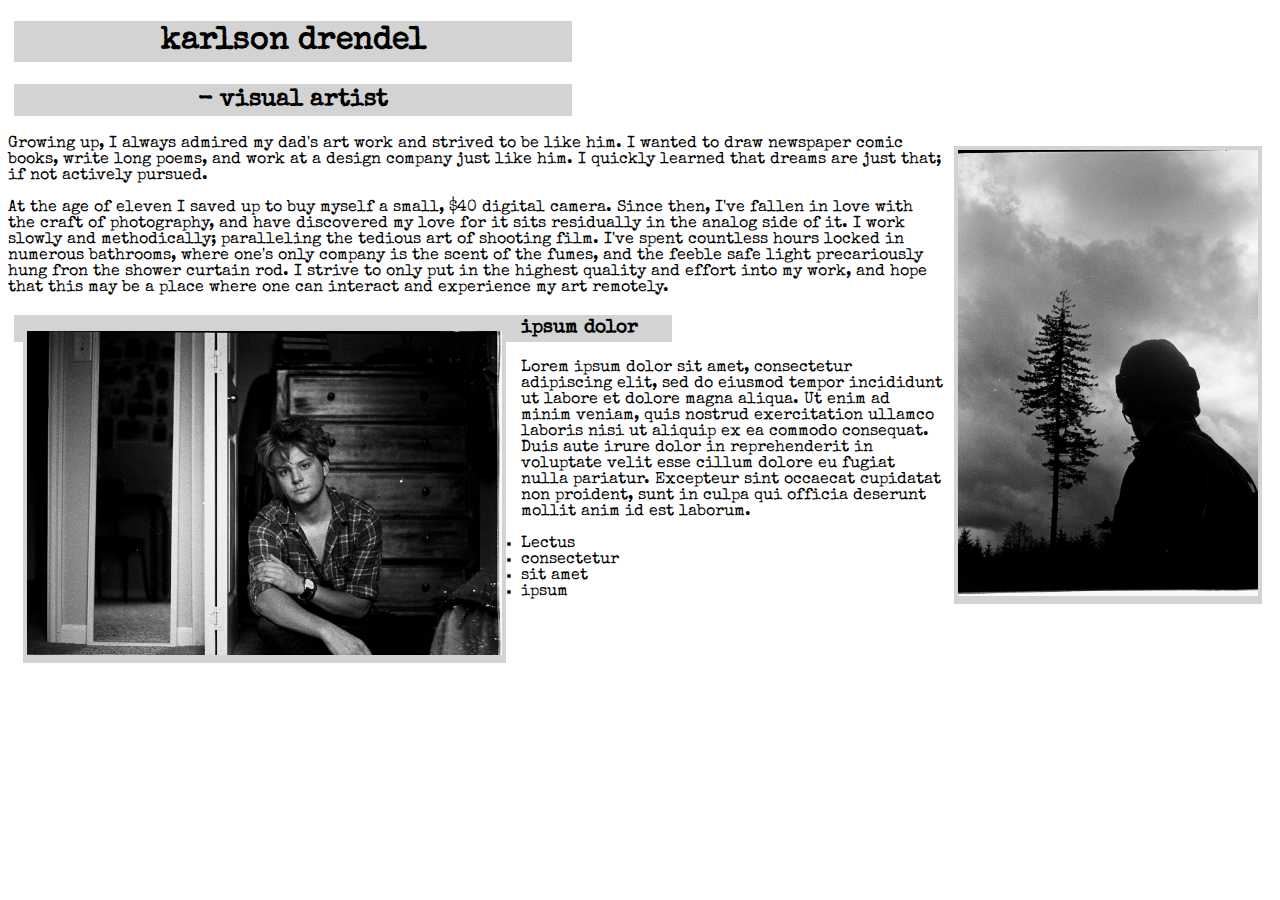
==== codereview1.html @ 2ee4d907 "add images and extra text work." ====
<!DOCTYPE html>
<html lang="en-US">
  <head>
    <link href="styles.css" rel="stylesheet" type="text/css">
<title>Karlson Drendel</title>
<h1><div class="title">karlson drendel</div></h1>
<h2><div class="title2">- visual artist</div></h2>
</head>
<body>
<div class="max"><img src="img/max.jpg" alt="max" width="300"></div>
<p>Growing up, I always admired my dad's art work and strived to be like him. I wanted to draw newspaper comic books, write long poems, and work at a design company just like him. I quickly learned that dreams are just that; if not actively pursued.</p>
 <p>At the age of eleven I saved up to buy myself a small, $40 digital camera. Since then, I've fallen in love with the craft of photography, and have discovered my love for it sits residually in the analog side of it. I work slowly and methodically; paralleling the tedious art of shooting film. I've spent countless hours locked in numerous bathrooms, where one's only company is the scent of the fumes, and the feeble safe light precariously hung fron the shower curtain rod. I strive to only put in the highest quality and effort into my work, and hope that this may be a place where one can interact and experience my art remotely.
</p>
<div class="selfportrait"><img src="img/me.jpg" alt="Self Portrait" width="475"></div>
<h3><div class="heading_3">ipsum dolor</div></h3>
<p>Lorem ipsum dolor sit amet, consectetur adipiscing elit, sed do eiusmod tempor incididunt ut labore et dolore magna aliqua. Ut enim ad minim veniam, quis nostrud exercitation ullamco laboris nisi ut aliquip ex ea commodo consequat. Duis aute irure dolor in reprehenderit in voluptate velit esse cillum dolore eu fugiat nulla pariatur. Excepteur sint occaecat cupidatat non proident, sunt in culpa qui officia deserunt mollit anim id est laborum.</p>
<ul>
  <li>Lectus</li>
  <li>consectetur</li>
  <li>sit amet</li>
  <li>ipsum</li>
</ul>
</body>
  </html>
---- styles.css ----
@font-face {
  src: url(fonts/SpecialElite-Regular.ttf); font-family: Typewriter;
}
h1 {
  font-family: Typewriter;
}
h2 {
  font-family: Typewriter;
}
h3{
  font-family: Typewriter;
}
p {
  font-family: Typewriter;
}
ul {
  font-family: Typewriter;
}

head {
  background-image: url(img/alaska.jpg)
}
.max {
  float: right;
  margin: 10px;
  border: 10px;
  padding: 4px;
  background-color:lightgray;
}
  .selfportrait {
    float: left;
    margin: 15px;
    border: 20px;
    padding: 4px;
    background-color:lightgray;
}
.heading_3 {
  margin: 6px;
  border: 2px rgb(219, 221, 216);
  width: 650px;
  padding: 4px;
  background-color: lightgray;
}

.title {
  margin: 6px;
  border: 2px rgb(219, 221, 216);
  width: 550px;
  padding: 4px;
  background-color: lightgray;
  text-align: center;
}
.title2 {
  margin: 6px;
  border: 2px rgb(219, 221, 216);
  width: 550px;
  padding: 4px;
  background-color:lightgray;
  text-align: center;
}
body{
  background-image: "img/wrinkled.png"
}
☞
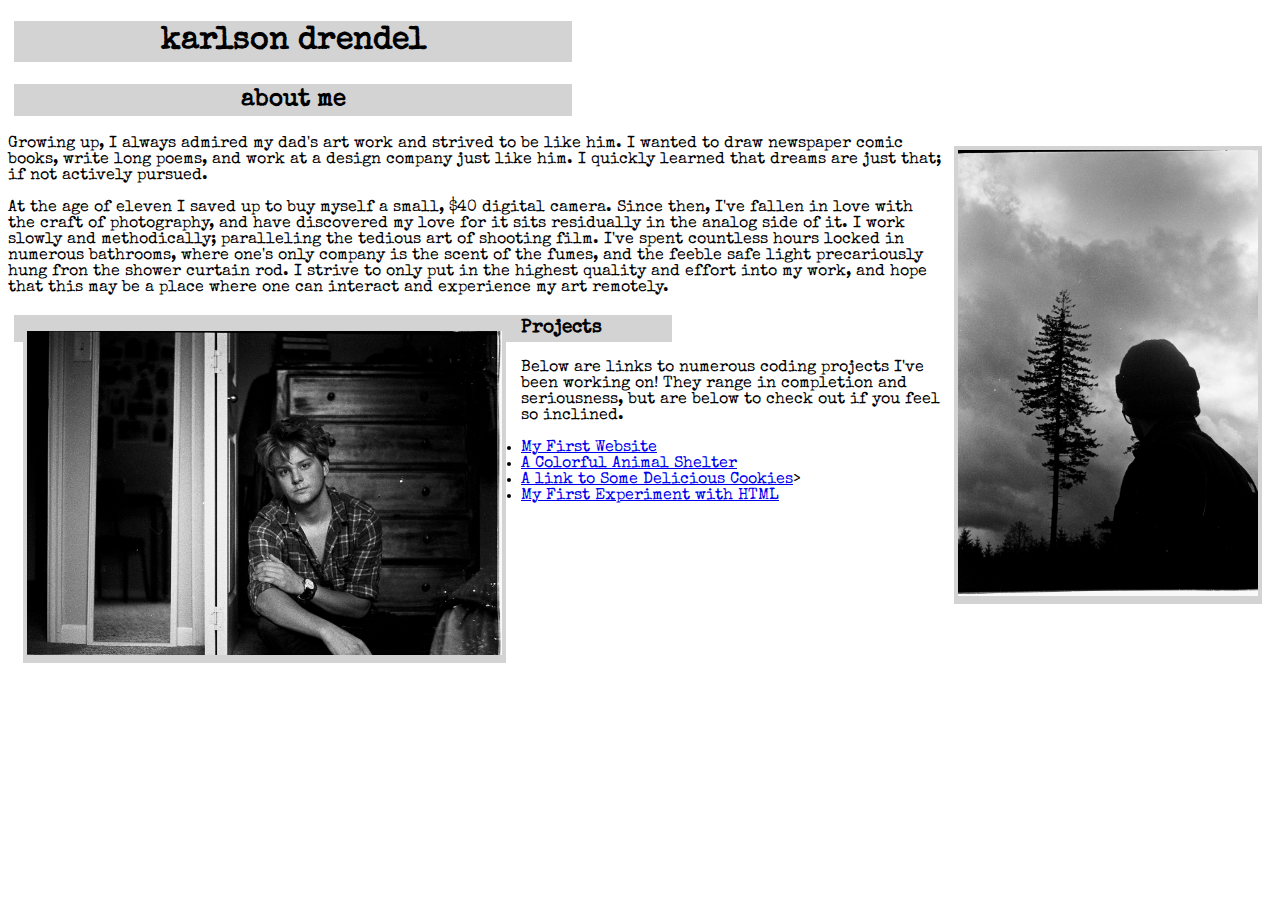
==== commit 6e88ec9e: "Add list and hyperlinks to repo." ====
--- a/codereview1.html
+++ b/codereview1.html
@@ -4,21 +4,22 @@
     <link href="styles.css" rel="stylesheet" type="text/css">
 <title>Karlson Drendel</title>
 <h1><div class="title">karlson drendel</div></h1>
-<h2><div class="title2">- visual artist</div></h2>
+<h2><div class="title2">about me</div></h2>
 </head>
 <body>
 <div class="max"><img src="img/max.jpg" alt="max" width="300"></div>
 <p>Growing up, I always admired my dad's art work and strived to be like him. I wanted to draw newspaper comic books, write long poems, and work at a design company just like him. I quickly learned that dreams are just that; if not actively pursued.</p>
  <p>At the age of eleven I saved up to buy myself a small, $40 digital camera. Since then, I've fallen in love with the craft of photography, and have discovered my love for it sits residually in the analog side of it. I work slowly and methodically; paralleling the tedious art of shooting film. I've spent countless hours locked in numerous bathrooms, where one's only company is the scent of the fumes, and the feeble safe light precariously hung fron the shower curtain rod. I strive to only put in the highest quality and effort into my work, and hope that this may be a place where one can interact and experience my art remotely.
 </p>
+
 <div class="selfportrait"><img src="img/me.jpg" alt="Self Portrait" width="475"></div>
-<h3><div class="heading_3">ipsum dolor</div></h3>
-<p>Lorem ipsum dolor sit amet, consectetur adipiscing elit, sed do eiusmod tempor incididunt ut labore et dolore magna aliqua. Ut enim ad minim veniam, quis nostrud exercitation ullamco laboris nisi ut aliquip ex ea commodo consequat. Duis aute irure dolor in reprehenderit in voluptate velit esse cillum dolore eu fugiat nulla pariatur. Excepteur sint occaecat cupidatat non proident, sunt in culpa qui officia deserunt mollit anim id est laborum.</p>
+<h3><div class="heading_3">Projects</div></h3>
+<p>Below are links to numerous coding projects I've been working on! They range in completion and seriousness, but are below to check out if you feel so inclined.</p>
 <ul>
-  <li>Lectus</li>
-  <li>consectetur</li>
-  <li>sit amet</li>
-  <li>ipsum</li>
+  <li><a href="https://github.com/kdrendel99/My-first-website">My First Website </a></li>
+  <li><a href="https://github.com/kdrendel99/shelter.repo">A Colorful Animal Shelter</a></li>
+  <li><a href="https://github.com/kdrendel99/Cookie-Recipie">A link to Some Delicious Cookies</a>></li>
+  <li><a href="https://github.com/kdrendel99/hello-world/blob/main/hello-world.html">My First Experiment with HTML</a></li>
 </ul>
 </body>
   </html>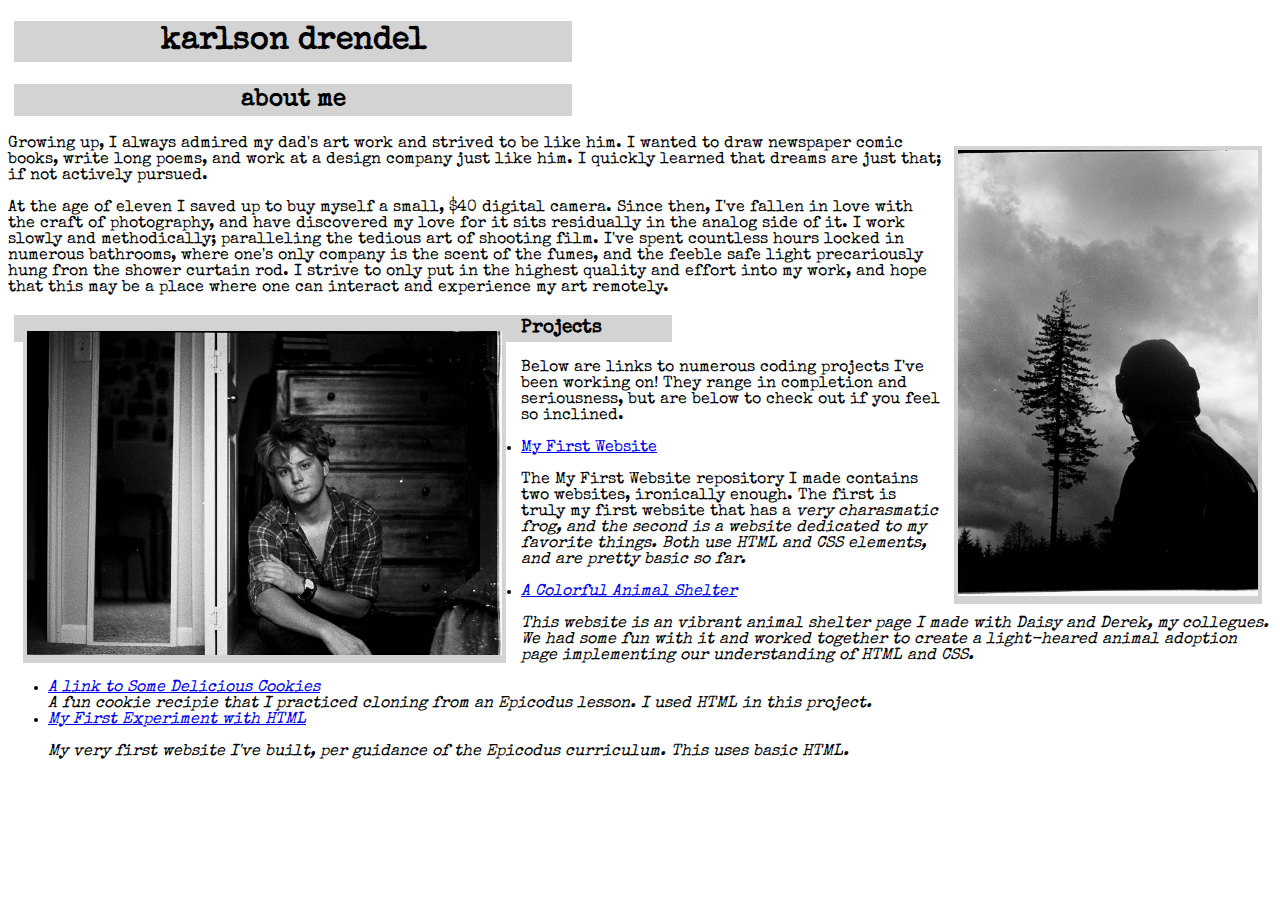
==== commit 0fcf7723: "Update list with description, built new gh-pages branch." ====
--- a/codereview1.html
+++ b/codereview1.html
@@ -17,9 +17,13 @@
 <p>Below are links to numerous coding projects I've been working on! They range in completion and seriousness, but are below to check out if you feel so inclined.</p>
 <ul>
   <li><a href="https://github.com/kdrendel99/My-first-website">My First Website </a></li>
+    <p>The My First Website repository I made contains two websites, ironically enough. The first is truly my first website that has a <em>very<em> charasmatic frog, and the second is a website dedicated to my favorite things. Both use HTML and CSS elements, and are pretty basic so far.</p>
   <li><a href="https://github.com/kdrendel99/shelter.repo">A Colorful Animal Shelter</a></li>
-  <li><a href="https://github.com/kdrendel99/Cookie-Recipie">A link to Some Delicious Cookies</a>></li>
+    <p>This website is an vibrant animal shelter page I made with Daisy and Derek, my collegues. We had some fun with it and worked together to create a light-heared animal adoption page implementing our understanding of HTML and CSS.</p>
+  <li><a href="https://github.com/kdrendel99/Cookie-Recipie">A link to Some Delicious Cookies</a></li>
+    <a>A fun cookie recipie that I practiced cloning from an Epicodus lesson. I used HTML in this project.</a>
   <li><a href="https://github.com/kdrendel99/hello-world/blob/main/hello-world.html">My First Experiment with HTML</a></li>
+    <p> My very first website I've built, per guidance of the Epicodus curriculum. This uses basic HTML.</p>
 </ul>
 </body>
   </html>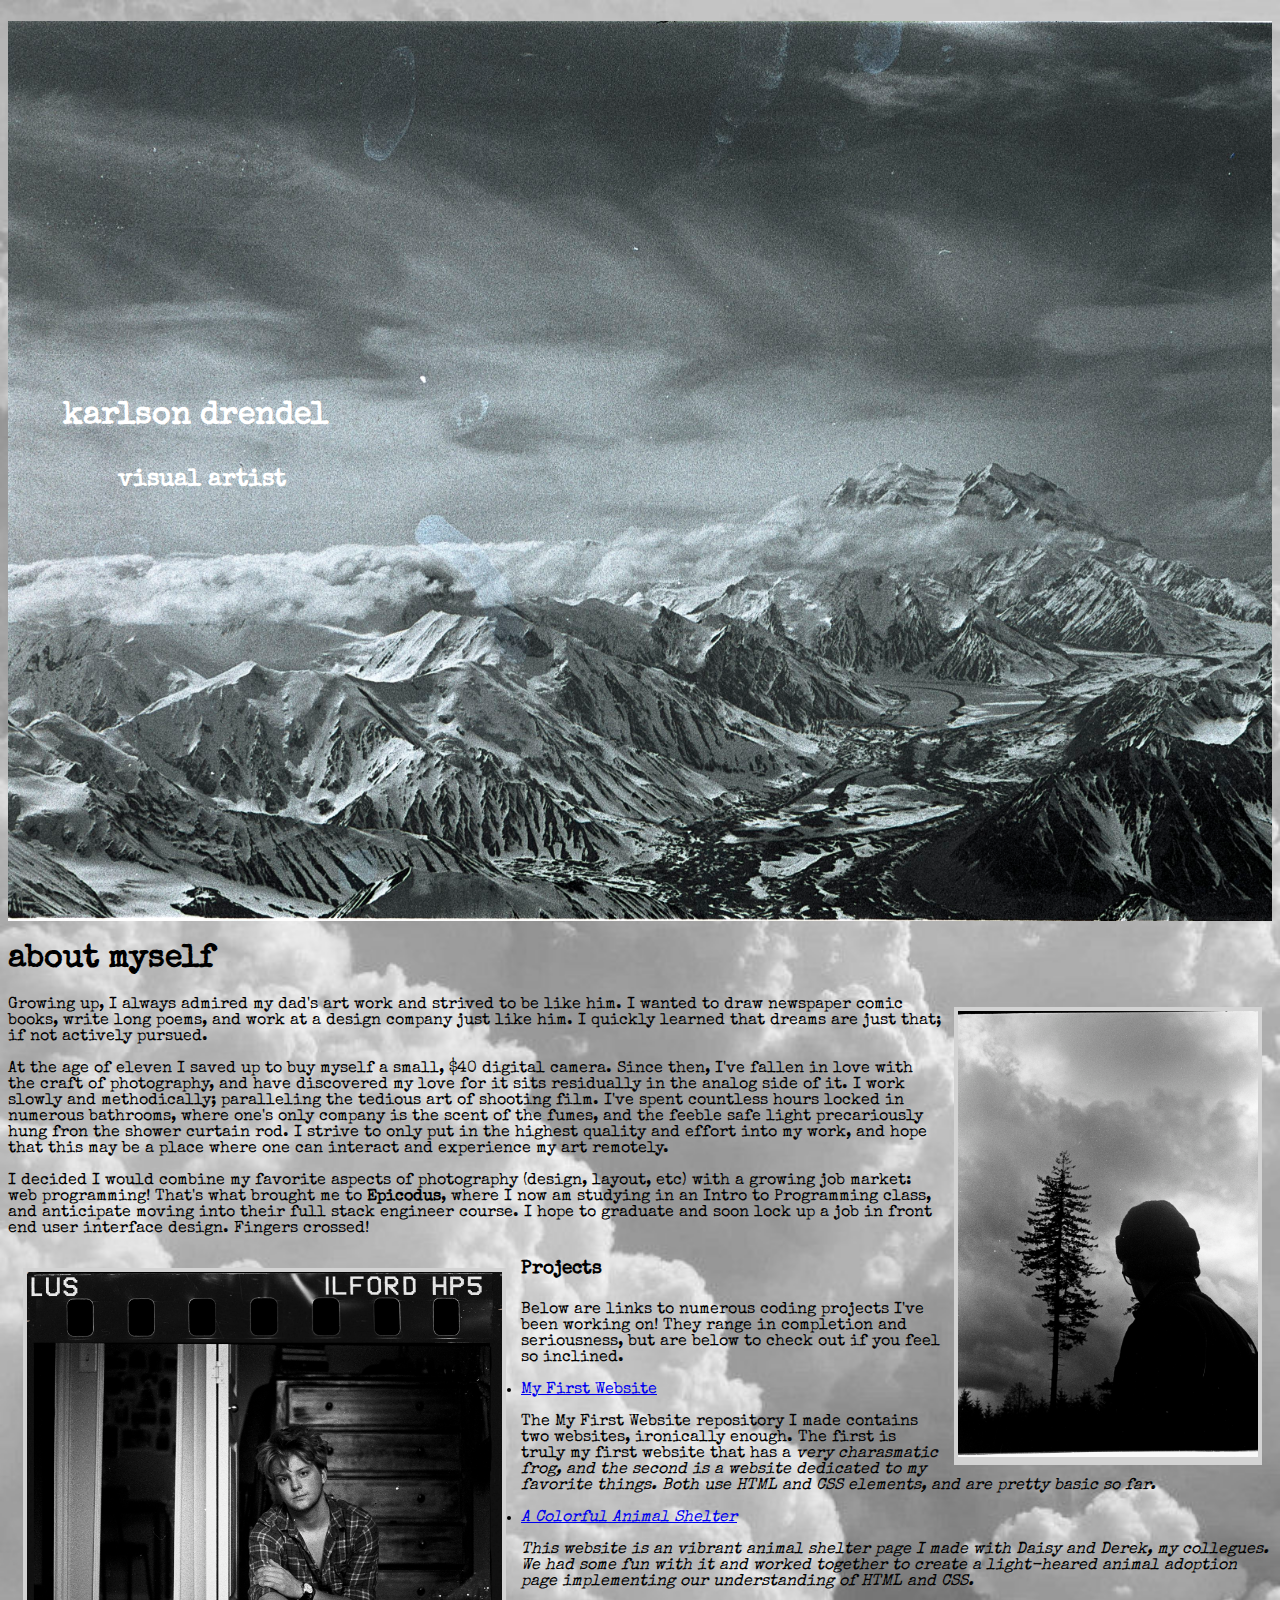
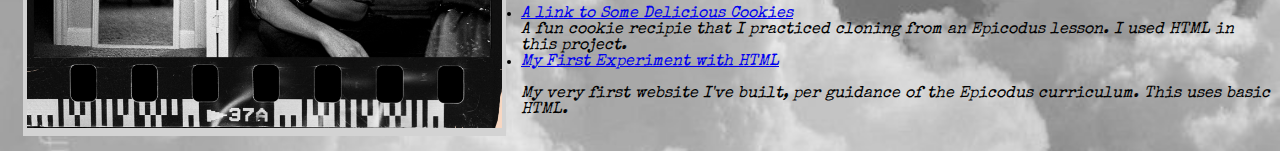
==== commit 56efec98: "Add styling elements, background photos, clean up code." ====
--- a/codereview1.html
+++ b/codereview1.html
@@ -1,19 +1,22 @@
 <!DOCTYPE html>
 <html lang="en-US">
+  <link href="styles.css" rel="stylesheet" type="text/css">
+  <header>
   <head>
-    <link href="styles.css" rel="stylesheet" type="text/css">
 <title>Karlson Drendel</title>
 <h1><div class="title">karlson drendel</div></h1>
-<h2><div class="title2">about me</div></h2>
+<h2><div class="title2">visual artist</div></h2>
 </head>
+</header>
 <body>
+  <h1>about myself</h1>
 <div class="max"><img src="img/max.jpg" alt="max" width="300"></div>
 <p>Growing up, I always admired my dad's art work and strived to be like him. I wanted to draw newspaper comic books, write long poems, and work at a design company just like him. I quickly learned that dreams are just that; if not actively pursued.</p>
  <p>At the age of eleven I saved up to buy myself a small, $40 digital camera. Since then, I've fallen in love with the craft of photography, and have discovered my love for it sits residually in the analog side of it. I work slowly and methodically; paralleling the tedious art of shooting film. I've spent countless hours locked in numerous bathrooms, where one's only company is the scent of the fumes, and the feeble safe light precariously hung fron the shower curtain rod. I strive to only put in the highest quality and effort into my work, and hope that this may be a place where one can interact and experience my art remotely.
 </p>
-
+<p>I decided I would combine my favorite aspects of photography (design, layout, etc) with a growing job market: web programming! That's what brought me to <strong>Epicodus</strong>, where I now am studying in an Intro to Programming class, and anticipate moving into their full stack engineer course. I hope to graduate and soon lock up a job in front end user interface design. Fingers crossed! </p>
 <div class="selfportrait"><img src="img/me.jpg" alt="Self Portrait" width="475"></div>
-<h3><div class="heading_3">Projects</div></h3>
+<h3><div class="heading_3"><strong>Projects</strong></div></h3>
 <p>Below are links to numerous coding projects I've been working on! They range in completion and seriousness, but are below to check out if you feel so inclined.</p>
 <ul>
   <li><a href="https://github.com/kdrendel99/My-first-website">My First Website </a></li>
--- a/styles.css
+++ b/styles.css
@@ -16,9 +16,17 @@
 ul {
   font-family: Typewriter;
 }
-
-head {
-  background-image: url(img/alaska.jpg)
+body {
+  background-image: url(img/clouds.jpg);
+  background-repeat: no-repeat;
+  background-size:cover;
+}
+header {
+  background-image: url(img/alaska.jpg);
+  background-size: cover;
+  height: 100vh;
+  border-color: white;
+  border: 10px;
 }
 .max {
   float: right;
@@ -39,7 +47,6 @@
   border: 2px rgb(219, 221, 216);
   width: 650px;
   padding: 4px;
-  background-color: lightgray;
 }
 
 .title {
@@ -47,16 +54,16 @@
   border: 2px rgb(219, 221, 216);
   width: 550px;
   padding: 4px;
-  background-color: lightgray;
-  text-align: center;
+  color: white;
+  position:relative; left:45px; top:375px;
 }
 .title2 {
   margin: 6px;
   border: 2px rgb(219, 221, 216);
   width: 550px;
   padding: 4px;
-  background-color:lightgray;
-  text-align: center;
+  color: white;
+  position:relative; left:100px; top:380px;
 }
 body{
   background-image: "img/wrinkled.png"
